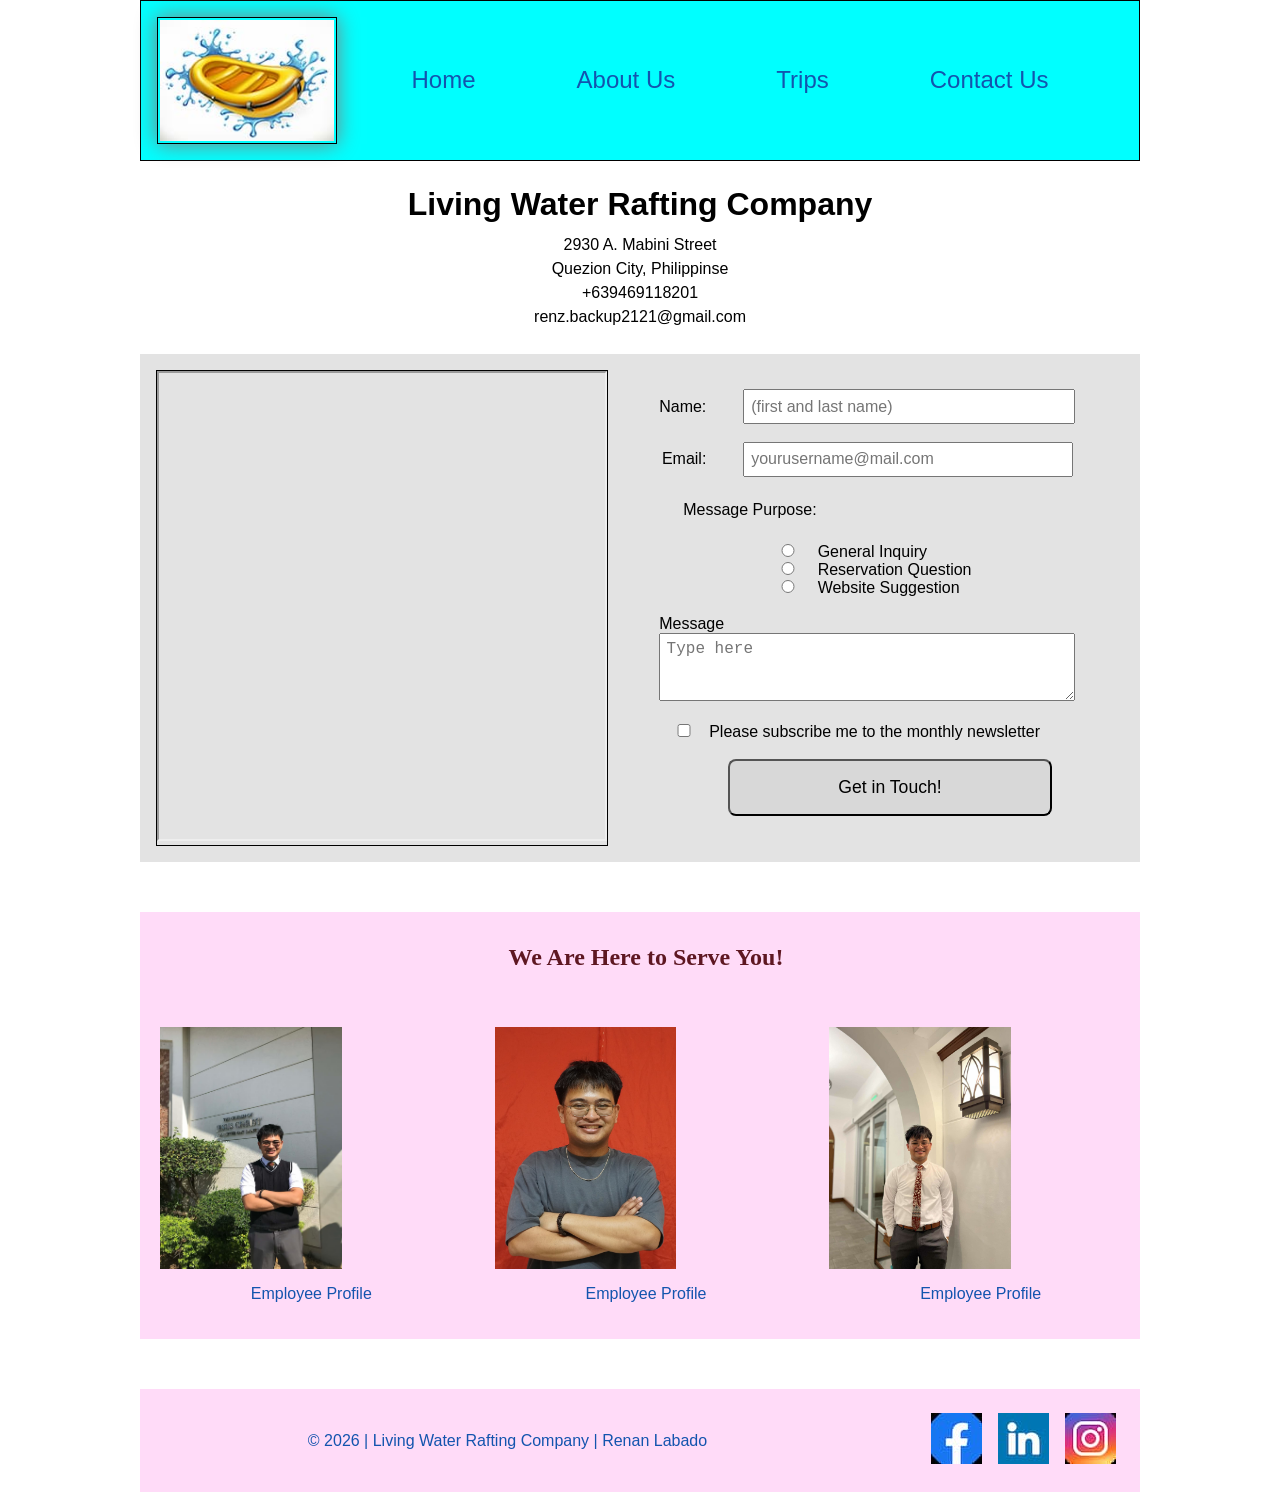
==== wwr/index.html @ 5ffad6a3 "final proj first sync" ====
<!DOCTYPE html>
<html lang="en">

<head>
    <meta charset="UTF-8">
    <meta name="viewport" content="width=device-width, initial-scale=1.0">
    <title>Contact Us | Living Water Rafting Company.</title>
    <meta name="description" content="Contact us page for Renan Labado's wwr page. The rafting company is named 'Living Water Rafting Company.'
      Contains social media accounts of the author.">
    <meta name="author" content="Renan Labado">
    <link rel="stylesheet" href="styles/rafting.css">
</head>

<body>
    <header class="contact">
        <img src="images/wwr-photo.jpg" alt="Boat Splash Photo">
        <nav>
            <ul class="navigation">
                <li><a href="https://renan-labado.github.io/wdd130/wwr/index.html">Home</a></li>
                <li><a href="https://renan-labado.github.io/wdd130/wwr/about.html">About Us</a></li>
                <li><a href="https://renan-labado.github.io/wdd130/wwr/trips.html">Trips</a></li>
                <li><a href="https://renan-labado.github.io/wdd130/wwr/contact.html">Contact Us</a>
                </li>
            </ul>
        </nav>
    </header>
    <main>
        <div class="address">
            <h1>Living Water Rafting Company</h1>
            <p>2930 A. Mabini Street</p>
            <p>Quezion City, Philippinse</p>
            <p>+639469118201</p>
            <p>renz.backup2121@gmail.com</p>
        </div>
        <div class="quiznmap">
            <div class="map">
                <iframe
                  src="https://www.google.com/maps/embed?pb=!1m14!1m12!1m3!1d1928.9070946679767!2d121.07465249028994!3d14.779493687864734!2m3!1f0!2f0!3f0!3m2!1i1024!2i768!4f13.1!5e0!3m2!1sen!2sph!4v1775641636750!5m2!1sen!2sph"
                  width="450" height="470" loading="lazy"
                  referrerpolicy="no-referrer-when-downgrade"></iframe>
            </div>
            <form>
                <div class="name">
                    <label for="name">Name:</label>
                    <input type="text" id="name" name="name" required
                      placeholder="(first and last name)">
                    <br><br>
                </div>
                <div class="email">
                    <label for="email">Email:</label>
                    <input type="email" id="email" name="email" required
                      placeholder="yourusername@mail.com">
                    <br>
                </div>
                <div class="purpose">
                    <p>Message Purpose:</p>
                    <input type="radio" id="general_inquiry" name="msg_purpose"
                      value="General Inquiry">
                    <label for="general_inquiry">General Inquiry</label>
                    <br>
                    <input type="radio" id="reservation_question" name="msg_purpose"
                      value="General Inquiry">
                    <label for="reservation_question">Reservation Question</label>
                    <br>
                    <input type="radio" id="website_suggestion" name="msg_purpose"
                      value="General Inquiry">
                    <label for="website_suggestion">Website Suggestion</label>
                    <br><br>
                </div>
                <div class="message">
                    <label for="message">Message</label>
                    <textarea id="message" name="message" rows="3"
                      placeholder="Type here"></textarea>
                    <br><br>
                </div>
                <div class="subscribe">
                    <label><input type="checkbox" id="subscribe" name="subscribe">Please
                        subscribe me to
                        the monthly newsletter</label>
                </div>
                <br>
                <button type="submit">Get in Touch!</button>
            </form>
        </div>
        <section class="serveyou">
            <h2>We Are Here to Serve You!</h2>
            <figure>
                <img src="images/renz-labado.jpg" alt="Man with a church behind him">
                <figcaption>Employee Profile</figcaption>
            </figure>
            <figure>
                <img src="images/renz-labado2.jpg" alt="Man on a red background">
                <figcaption>Employee Profile</figcaption>
            </figure>
            <figure>
                <img src="images/renz-labado1.jpg" alt="Man in the temple">
                <figcaption>Employee Profile</figcaption>
            </figure>

        </section>
    </main>
    <footer>
        <p>© 2026 | Living Water Rafting Company | Renan Labado</p>
        <nav class="socialmedia">
            <a href="https://facebook.com">
                <img src="images/facebook.jpg" alt="Facebook Icon">
            </a>
            <a href="https://linkedin.com">
                <img src="images/linkedin.jpg" alt="LinkedIn Icon">
            </a>
            <a href="https://instagram.com">
                <img src="images/instagram.jpg" alt="Instagram Icon">
            </a>
        </nav>
    </footer>
</body>

</html>
---- wwr/styles/rafting.css ----
* {
    margin: 0;
    padding: 0;
    box-sizing: border-box;
}

:root {
    --primary-color: #5e1722;
    --text-color: #fff;
    --accent1-color: #1354ae;
    --border-color: #000000;
    --heading-font: "Times New Roman", sans-serif;
    --body-font: Arial;
}

body {
    font-family: var(--body-font);
    color: var(--accent1-color)
}

header,
main,
footer {
    width: 1000px;
    margin: 0 auto;
}

header img {
    width: 100%;
    height: auto;
    padding: 2px;
    border: 1px solid var(--border-color);
    box-shadow: 0 0 20px #808080;
}

.hero h1,
h2 {
    font-family: var(--heading-font);
    color: var(--primary-color)
}

nav,
p,
section,
article {
    margin: 16px;
    padding: 8px;
}

.socialmedia a {
    text-decoration: none;
}

.hero {
    position: relative;
}

.hero img {
    display: block;
    width: 100%;
    height: auto;
}

.hero h1 {
    position: absolute;
    top: 20px;
    width: 100%;
    padding: 16px;
    text-align: center;
    opacity: 0.7;
    background-color: var(--accent1-color);
    color: var(--text-color);
}

.hero article {
    position: absolute;
    background-color: var(--accent1-color);
    color: var(--text-color);
    opacity: 0.7;
    bottom: 1em;
}

.hero article img {
    float: right;
    width: 125px;
    border: 1px solid var(--border-color);
    margin: 2px;
    padding: 3px;
}

/* flex and grid update */
header {
    display: grid;
    grid-template-columns: 180px auto;
    padding: 1rem;
    border: 1px solid var(--border-color);
    align-items: center;
    background-color: #00ffff;
    margin-bottom: 50px;
}

.navigation {
    display: flex;
    list-style: none;
    justify-content: space-around;
}

.navigation a {
    display: block;
    text-decoration: none;
    color: var(--accent1-color);
    font-size: 1.5rem;
    justify-content: flex-end;
}

.navigation a:hover {
    text-decoration: underline;
}

.history {
    display: grid;
    grid-template-columns: 2fr 1fr 2fr;
    margin: 50px 0;
    gap: 2em;
    background-color: #00ffff;
    padding-bottom: 25px;
}

.history h2 {
    grid-column: 1/-1;
    grid-row: 1;
    justify-self: center;
    padding: 1em;
}

.history img {
    max-width: 100%;
}

.adventure {
    display: grid;
    grid-template-columns: repeat(5, 1fr);
    background-color: #ffdbf8;
    margin: 50px 0;
    gap: 2em;
    max-width: 100%;
    padding-bottom: 20px;
    padding-left: 20px;
}

.adventure img {
    width: 90%;
}

figcaption {
    align-self: center;
    justify-content: center;
}

.adventure h2 {
    grid-column: 1/-1;
    grid-row: 1;
    justify-self: center;
    padding: 1em;
}

footer {
    display: grid;
    grid-template-columns: 4fr 1fr;
    gap: 2rem;
    align-items: center;
    text-align: center;
    background-color: #ffdbf8;
}

.socialmedia {
    display: flex;
    justify-content: flex-end;
    gap: 1rem;
}

/* Contact Us Design */
.address {
    display: grid;
    grid-template-columns: 1fr;
    margin-bottom: 25px;
}

.address h1 {
    color: #000;
    grid-column: 1/1;
    display: flex;
    justify-content: center;
    margin-bottom: 10px
}

.address p {
    margin: 0 auto;
    display: block;
    color: #000;
    padding: 3px;
}

.contact {
    margin-bottom: 25px;
}

.serveyou {
    display: grid;
    grid-template-columns: repeat(3, 1fr);
    background-color: #ffdbf8;
    margin: 50px 0;
    gap: 2em;
    max-width: 100%;
    padding-bottom: 20px;
    padding-left: 20px;
}

.serveyou img {
    width: 60%;
    justify-self: center;
    display: flex;
}

.serveyou h2 {
    grid-column: 1/-1;
    grid-row: 1;
    justify-self: center;
    padding: 1em;
}

.serveyou figcaption {
    align-self: center;
    justify-content: center;
    display: flex;
    padding: 1rem;
}

/* Quiz and Map */
.quiznmap {
    display: grid;
    grid-template-columns: 2fr 4fr;
    gap: 2rem;
    background-color: #d3d3d39f;
    padding: 1rem;
}

.map {
    border: 1px solid #000;
}

button {
    background-color: #d3d3d39f;
    color: #000;
    display: block;
    margin: 0 auto;
    border-radius: .5rem;
    padding: 1rem;
    font-size: 1.1rem;
    width: 70%;
}

button:hover {
    text-decoration: underline;
    background-color: #979797;
}

form {
    margin: 0 auto;
    padding: 1.2rem;
    color: #000;
    width: 500px;
}

.email {
    padding-left: .17rem;
}

input,
textarea {
    font-size: 1rem;
    width: 72%;
    padding: .40rem;
}

label {
    padding-right: 2rem;
}

.purpose input {
    justify-content: center;
    align-items: center;
    margin-left: 6.5rem;
}

textarea {
    width: 90%;
}

.subscribe input,
.purpose input {
    width: 50px;
}

/* Trips page */

.tripdetails {
    display: grid;
    grid-template-columns: repeat(6, 1fr);
    background-color: #ffdbf8;
    margin: 50px 0;
    gap: 2em;
    max-width: 100%;

}

.tripdetails h2 {
    grid-column: 1/-1;
    grid-row: 1;
    justify-self: center;
    padding: 1em;
}

.tripdetails img {
    width: 100%;
    justify-self: center;
    display: flex;
}
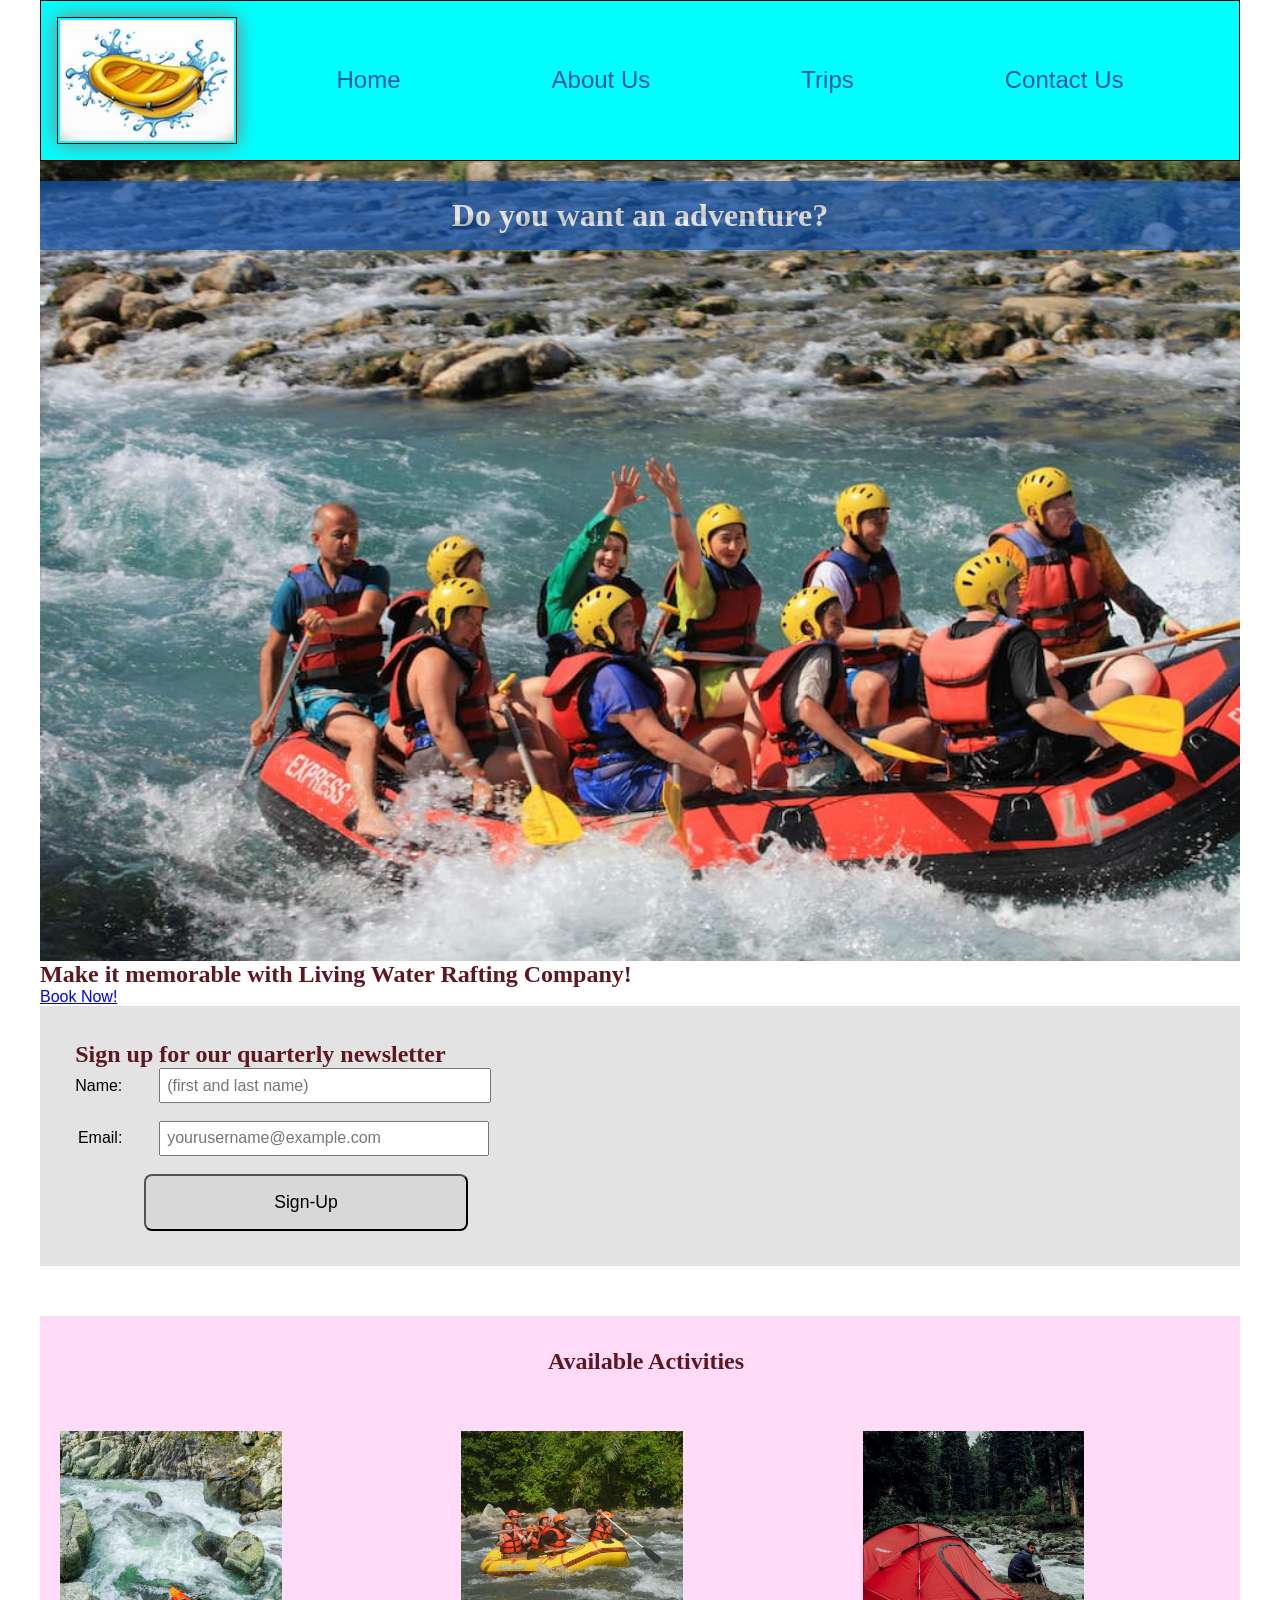
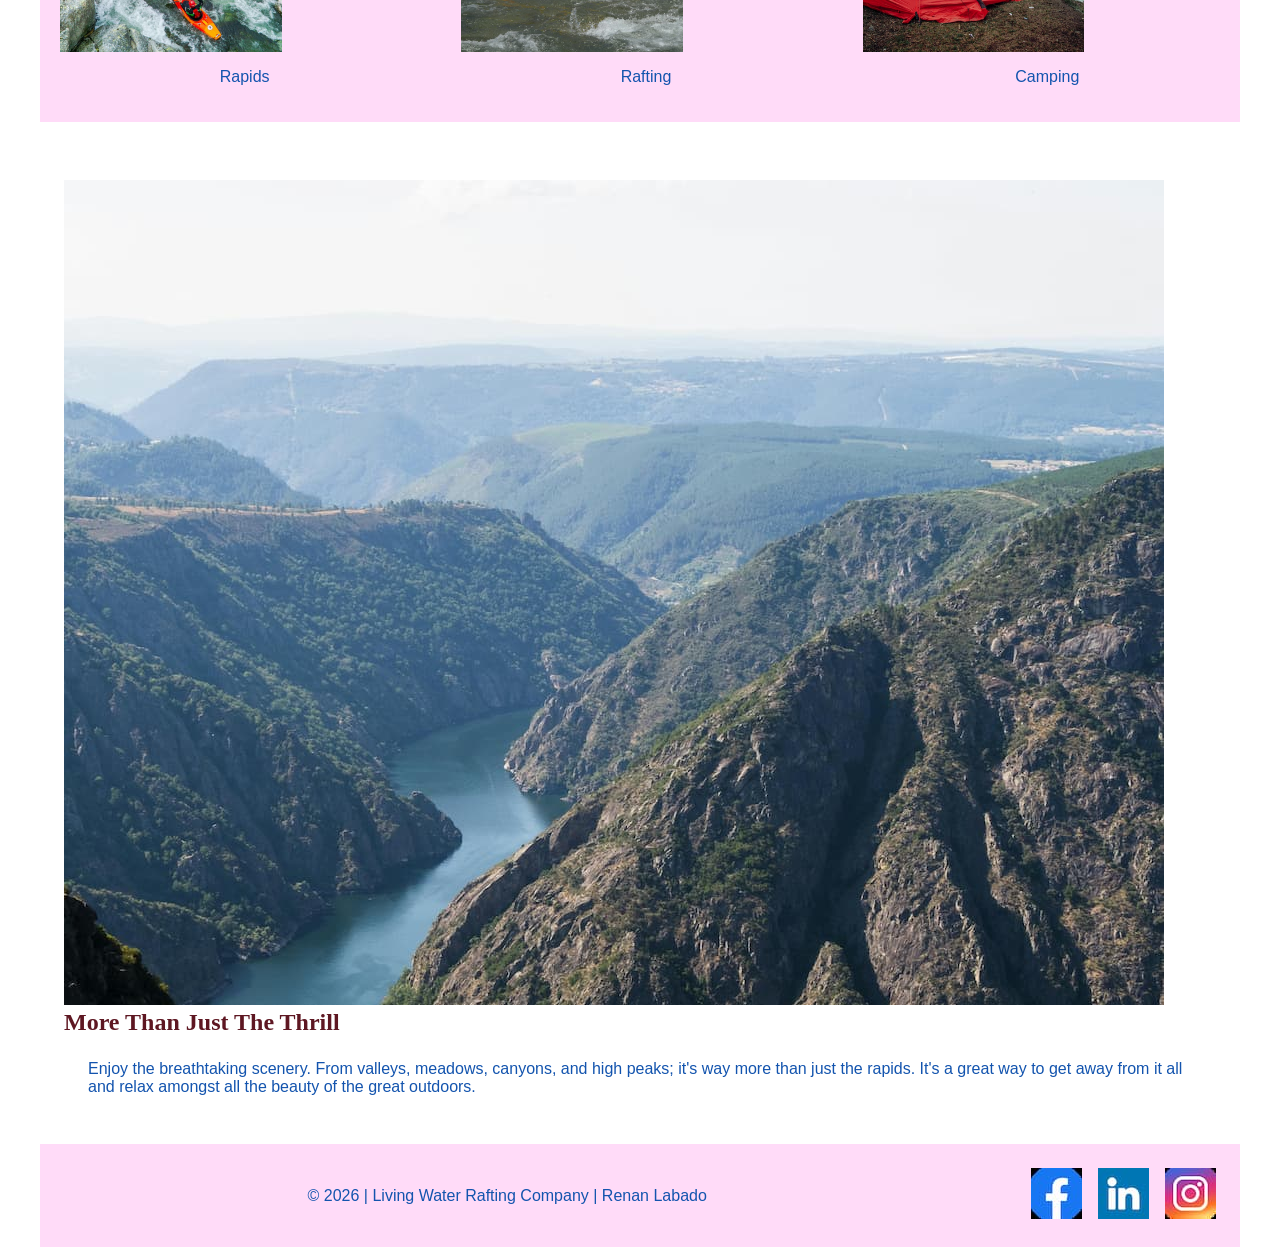
==== commit 3348bcee: "2nd commit final proj" ====
--- a/wwr/index.html
+++ b/wwr/index.html
@@ -25,21 +25,15 @@
         </nav>
     </header>
     <main>
-        <div class="address">
-            <h1>Living Water Rafting Company</h1>
-            <p>2930 A. Mabini Street</p>
-            <p>Quezion City, Philippinse</p>
-            <p>+639469118201</p>
-            <p>renz.backup2121@gmail.com</p>
+        <div class="hero">
+            <img src="images/background.jpg" alt="People riding a boat">
+            <h1>Do you want an adventure?</h1>
+            <h2>Make it memorable with Living Water Rafting Company!</h2>
         </div>
+        <a href="https://renan-labado.github.io/wdd130/wwr/contact.html">Book Now!</a>
         <div class="quiznmap">
-            <div class="map">
-                <iframe
-                  src="https://www.google.com/maps/embed?pb=!1m14!1m12!1m3!1d1928.9070946679767!2d121.07465249028994!3d14.779493687864734!2m3!1f0!2f0!3f0!3m2!1i1024!2i768!4f13.1!5e0!3m2!1sen!2sph!4v1775641636750!5m2!1sen!2sph"
-                  width="450" height="470" loading="lazy"
-                  referrerpolicy="no-referrer-when-downgrade"></iframe>
-            </div>
             <form>
+                <h2>Sign up for our quarterly newsletter</h2>
                 <div class="name">
                     <label for="name">Name:</label>
                     <input type="text" id="name" name="name" required
@@ -49,54 +43,40 @@
                 <div class="email">
                     <label for="email">Email:</label>
                     <input type="email" id="email" name="email" required
-                      placeholder="yourusername@mail.com">
+                      placeholder="yourusername@example.com">
                     <br>
                 </div>
-                <div class="purpose">
-                    <p>Message Purpose:</p>
-                    <input type="radio" id="general_inquiry" name="msg_purpose"
-                      value="General Inquiry">
-                    <label for="general_inquiry">General Inquiry</label>
-                    <br>
-                    <input type="radio" id="reservation_question" name="msg_purpose"
-                      value="General Inquiry">
-                    <label for="reservation_question">Reservation Question</label>
-                    <br>
-                    <input type="radio" id="website_suggestion" name="msg_purpose"
-                      value="General Inquiry">
-                    <label for="website_suggestion">Website Suggestion</label>
-                    <br><br>
-                </div>
-                <div class="message">
-                    <label for="message">Message</label>
-                    <textarea id="message" name="message" rows="3"
-                      placeholder="Type here"></textarea>
-                    <br><br>
-                </div>
-                <div class="subscribe">
-                    <label><input type="checkbox" id="subscribe" name="subscribe">Please
-                        subscribe me to
-                        the monthly newsletter</label>
-                </div>
                 <br>
-                <button type="submit">Get in Touch!</button>
+                <button type="submit">Sign-Up</button>
             </form>
         </div>
         <section class="serveyou">
-            <h2>We Are Here to Serve You!</h2>
+            <h2>Available Activities</h2>
             <figure>
-                <img src="images/renz-labado.jpg" alt="Man with a church behind him">
-                <figcaption>Employee Profile</figcaption>
+                <img src="images/rapid.jpg" alt="Man with a church behind him">
+                <figcaption>Rapids</figcaption>
             </figure>
             <figure>
-                <img src="images/renz-labado2.jpg" alt="Man on a red background">
-                <figcaption>Employee Profile</figcaption>
+                <img src="images/river.jpg" alt="Man on a red background">
+                <figcaption>Rafting</figcaption>
             </figure>
             <figure>
-                <img src="images/renz-labado1.jpg" alt="Man in the temple">
-                <figcaption>Employee Profile</figcaption>
+                <img src="images/camping.jpg" alt="Man in the temple">
+                <figcaption>Camping</figcaption>
             </figure>
-
+        </section>
+        <section class="morethanthrill">
+            <img src="images/thrill.jpg" alt="Mountains with a river between">
+            <div class="overlap">
+                <h2>More Than Just The Thrill</h2>
+                <p>Enjoy the breathtaking scenery. From valleys, meadows, canyons, and high peaks;
+                    it's
+                    way more than
+                    just the rapids. It's a great way to get away from it all and relax amongst all
+                    the
+                    beauty of the
+                    great outdoors.</p>
+            </div>
         </section>
     </main>
     <footer>
--- a/wwr/styles/rafting.css
+++ b/wwr/styles/rafting.css
@@ -21,7 +21,7 @@
 header,
 main,
 footer {
-    width: 1000px;
+    width: 1200px;
     margin: 0 auto;
 }
 
@@ -96,7 +96,6 @@
     border: 1px solid var(--border-color);
     align-items: center;
     background-color: #00ffff;
-    margin-bottom: 50px;
 }
 
 .navigation {
@@ -201,10 +200,6 @@
     padding: 3px;
 }
 
-.contact {
-    margin-bottom: 25px;
-}
-
 .serveyou {
     display: grid;
     grid-template-columns: repeat(3, 1fr);
@@ -325,4 +320,59 @@
     width: 100%;
     justify-self: center;
     display: flex;
+}
+
+.contact-table {
+    display: flex;
+    justify-content: center;
+}
+
+.contact-table table {
+    border-collapse: collapse;
+    border: 2px solid black;
+    letter-spacing: 1px;
+}
+
+th,
+td {
+    border: 1px solid black;
+    padding: 10px 12px;
+    text-align: center;
+}
+
+th {
+    font-weight: 800;
+    font-size: 1.3rem;
+    color: black;
+}
+
+.booknow {
+    display: grid;
+    grid-template-columns: 1fr;
+    background-color: #d3d3d39f;
+    max-width: 100%;
+    padding: 1rem;
+    margin-bottom: 2rem;
+}
+
+.booknow h2 {
+    grid-column: 1/-1;
+    grid-row: 1;
+    justify-self: center;
+    padding: 1em;
+}
+
+.booknow p {
+    align-self: center;
+    justify-content: center;
+}
+
+.contactbutton {
+    display: flex;
+    justify-content: center;
+    align-self: center;
+    padding: 1rem;
+    margin: .5rem;
+    background: #00ffff;
+    max-width: 500px;
 }
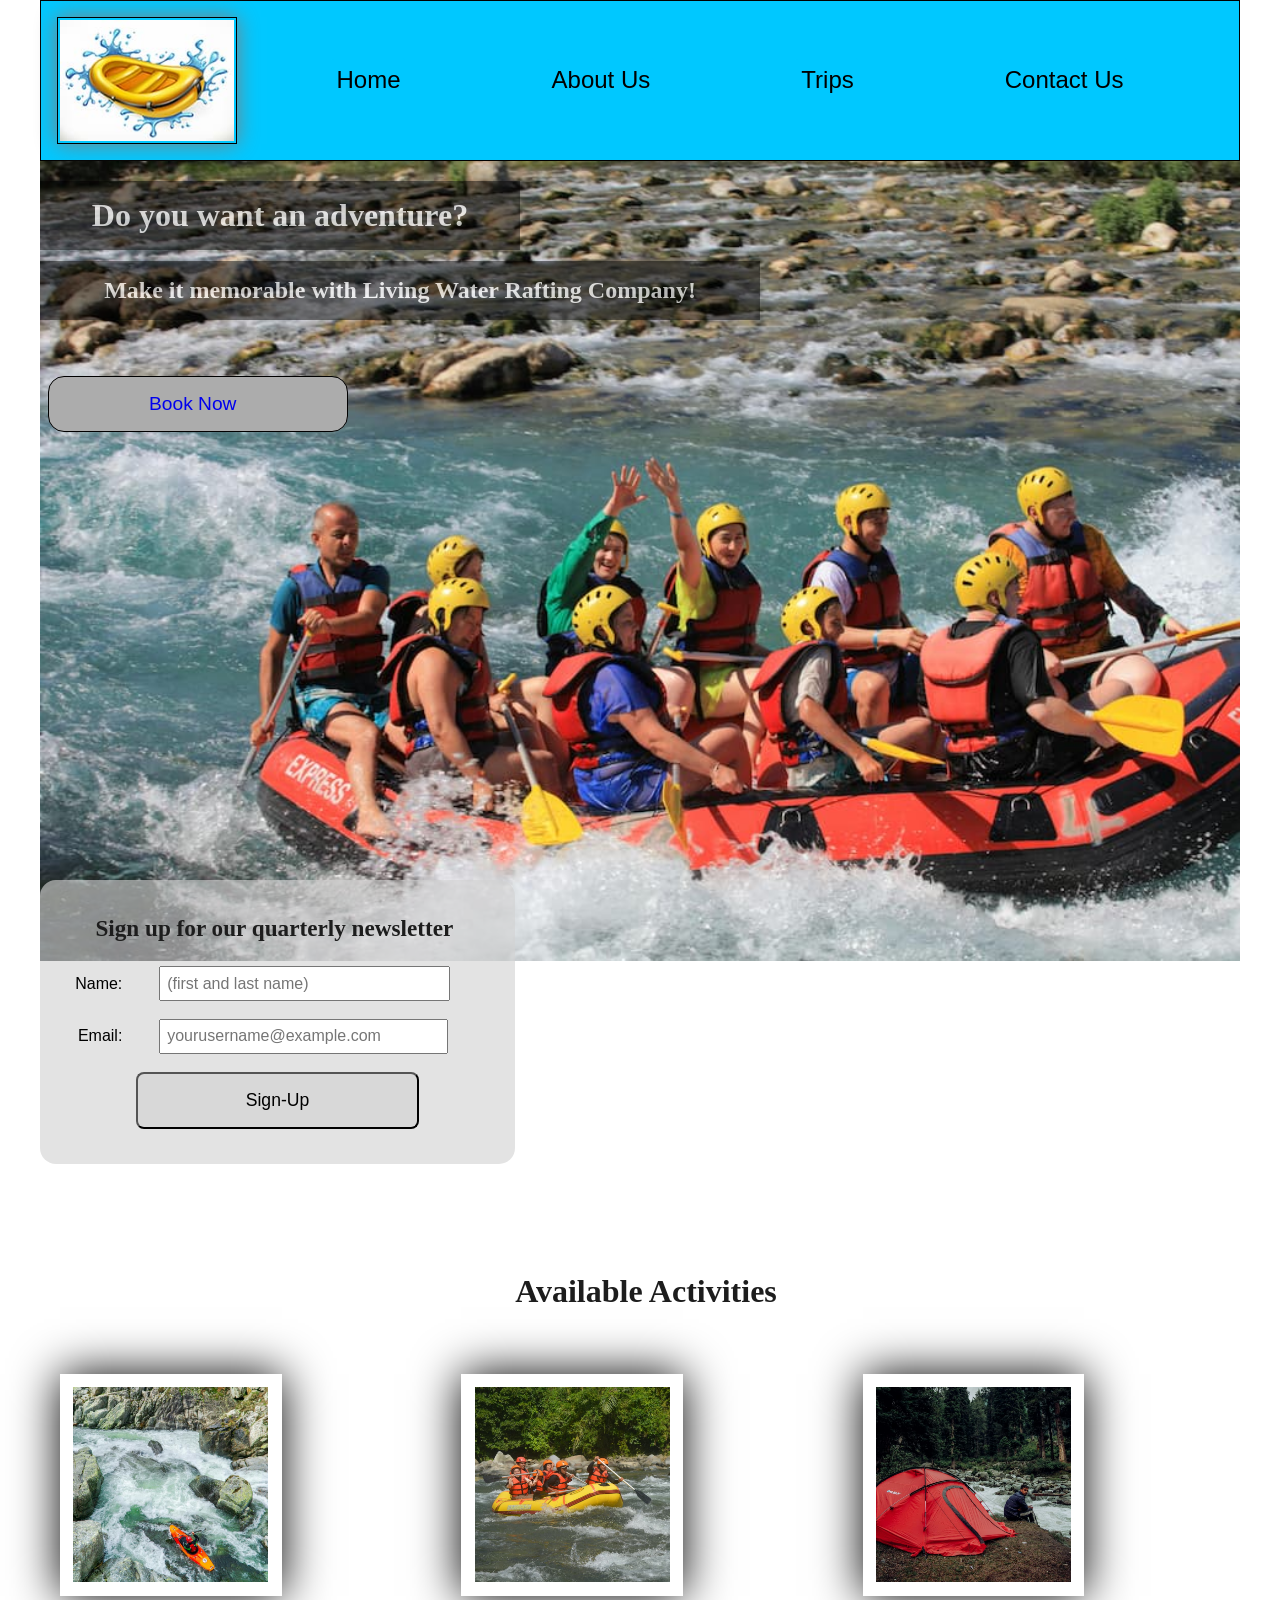
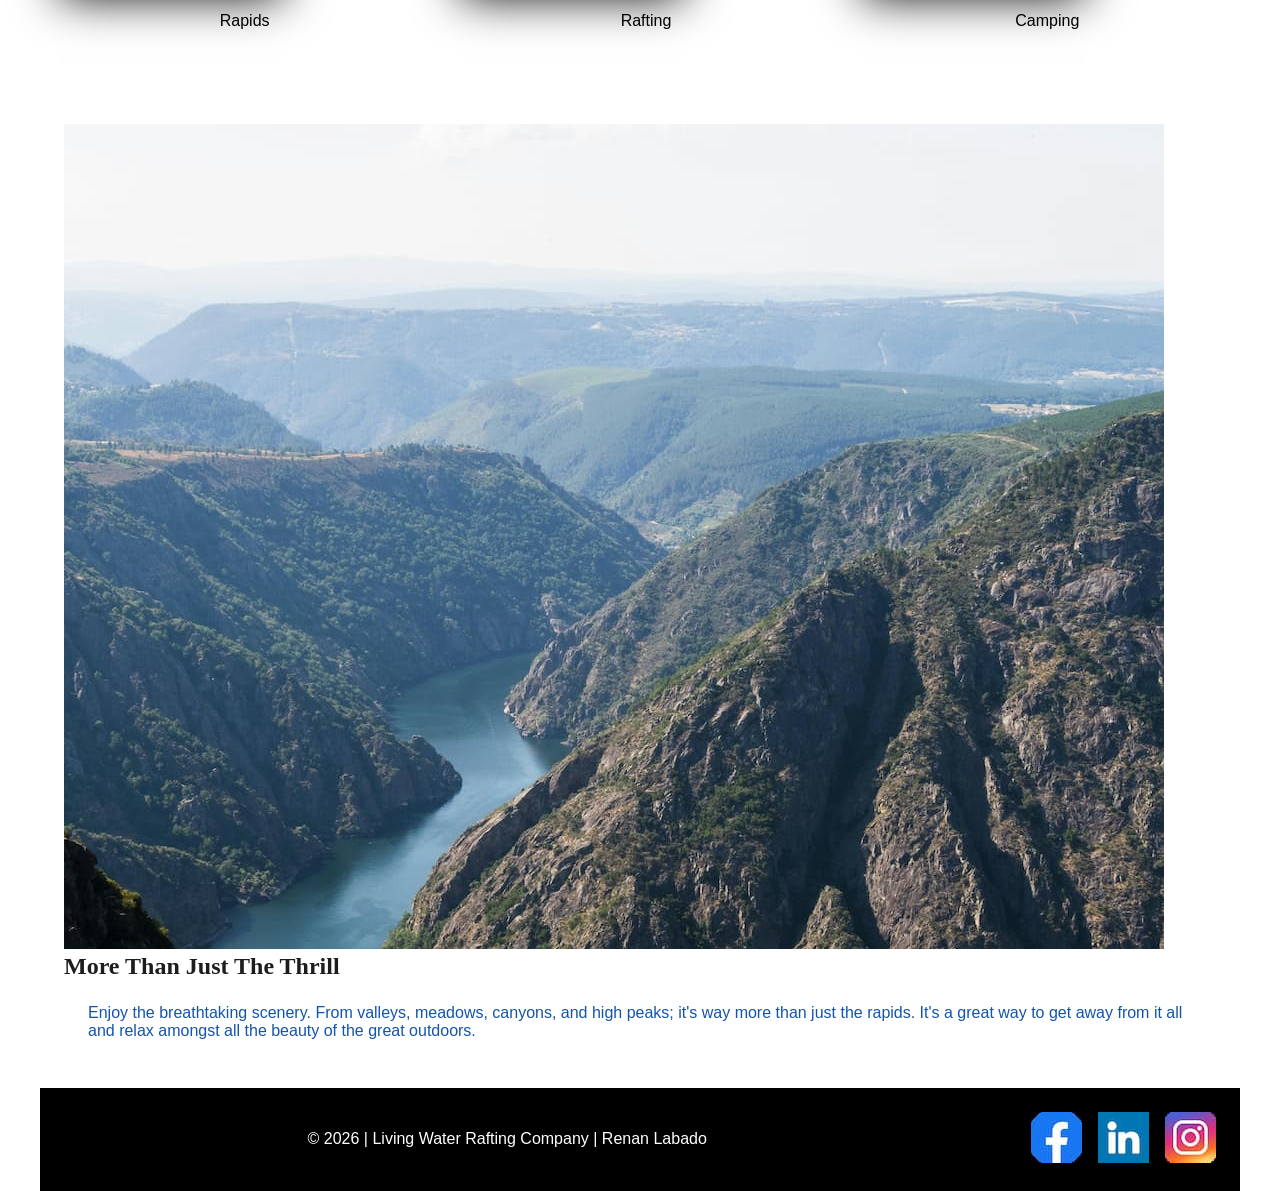
==== commit 31fb67f9: "index n trips incomplete" ====
--- a/wwr/index.html
+++ b/wwr/index.html
@@ -4,8 +4,8 @@
 <head>
     <meta charset="UTF-8">
     <meta name="viewport" content="width=device-width, initial-scale=1.0">
-    <title>Contact Us | Living Water Rafting Company.</title>
-    <meta name="description" content="Contact us page for Renan Labado's wwr page. The rafting company is named 'Living Water Rafting Company.'
+    <title>Home | Living Water Rafting Company.</title>
+    <meta name="description" content="Home page for Renan Labado's wwr page. The rafting company is named 'Living Water Rafting Company.'
       Contains social media accounts of the author.">
     <meta name="author" content="Renan Labado">
     <link rel="stylesheet" href="styles/rafting.css">
@@ -25,13 +25,15 @@
         </nav>
     </header>
     <main>
-        <div class="hero">
+        <div class="heroindex">
             <img src="images/background.jpg" alt="People riding a boat">
             <h1>Do you want an adventure?</h1>
             <h2>Make it memorable with Living Water Rafting Company!</h2>
         </div>
-        <a href="https://renan-labado.github.io/wdd130/wwr/contact.html">Book Now!</a>
-        <div class="quiznmap">
+        <div class="bookbutton">
+            <a href="https://renan-labado.github.io/wdd130/wwr/contact.html">Book Now</a>
+        </div>
+        <div class="newsletter">
             <form>
                 <h2>Sign up for our quarterly newsletter</h2>
                 <div class="name">
@@ -50,17 +52,17 @@
                 <button type="submit">Sign-Up</button>
             </form>
         </div>
-        <section class="serveyou">
+        <section class="activities">
             <h2>Available Activities</h2>
-            <figure>
+            <figure class="rapid">
                 <img src="images/rapid.jpg" alt="Man with a church behind him">
                 <figcaption>Rapids</figcaption>
             </figure>
-            <figure>
+            <figure class="river">
                 <img src="images/river.jpg" alt="Man on a red background">
                 <figcaption>Rafting</figcaption>
             </figure>
-            <figure>
+            <figure class="camping">
                 <img src="images/camping.jpg" alt="Man in the temple">
                 <figcaption>Camping</figcaption>
             </figure>
--- a/wwr/styles/rafting.css
+++ b/wwr/styles/rafting.css
@@ -5,10 +5,11 @@
 }
 
 :root {
-    --primary-color: #5e1722;
+    --primary-color: #1d1d1d;
     --text-color: #fff;
     --accent1-color: #1354ae;
     --border-color: #000000;
+    --header-color: #00c8ff;
     --heading-font: "Times New Roman", sans-serif;
     --body-font: Arial;
 }
@@ -51,25 +52,38 @@
     text-decoration: none;
 }
 
-.hero {
+.hero,
+.heroindex,
+.herotrips {
     position: relative;
 }
 
-.hero img {
+.hero img,
+.heroindex img,
+.herotrips img {
     display: block;
     width: 100%;
     height: auto;
 }
 
+.hero h1,
+.heroindex h1,
+.herotrips h1 {
+    position: absolute;
+    display: flex;
+    top: 20px;
+    width: 40%;
+    padding: 16px;
+    opacity: 0.7;
+    background-color: #000000a7;
+    color: #fff;
+    font-family: var(--heading-font);
+    justify-self: center;
+    justify-content: center;
+}
+
 .hero h1 {
-    position: absolute;
-    top: 20px;
-    width: 100%;
-    padding: 16px;
-    text-align: center;
-    opacity: 0.7;
-    background-color: var(--accent1-color);
-    color: var(--text-color);
+    width: 50%;
 }
 
 .hero article {
@@ -95,7 +109,7 @@
     padding: 1rem;
     border: 1px solid var(--border-color);
     align-items: center;
-    background-color: #00ffff;
+    background-color: var(--header-color);
 }
 
 .navigation {
@@ -107,13 +121,20 @@
 .navigation a {
     display: block;
     text-decoration: none;
-    color: var(--accent1-color);
+    color: #000;
     font-size: 1.5rem;
     justify-content: flex-end;
+    background-color: #00c8ff;
+    padding: .5rem;
+    border-radius: .5rem;
 }
 
 .navigation a:hover {
     text-decoration: underline;
+    padding: .5rem;
+    color: #fff;
+    background-color: #2e2f92;
+
 }
 
 .history {
@@ -169,7 +190,8 @@
     gap: 2rem;
     align-items: center;
     text-align: center;
-    background-color: #ffdbf8;
+    background-color: #000;
+    color: white;
 }
 
 .socialmedia {
@@ -183,6 +205,7 @@
     display: grid;
     grid-template-columns: 1fr;
     margin-bottom: 25px;
+    padding-top: 25px
 }
 
 .address h1 {
@@ -200,35 +223,58 @@
     padding: 3px;
 }
 
-.serveyou {
+.serveyou,
+.activities {
     display: grid;
     grid-template-columns: repeat(3, 1fr);
-    background-color: #ffdbf8;
+    background-color: #a4bfda;
     margin: 50px 0;
     gap: 2em;
     max-width: 100%;
     padding-bottom: 20px;
     padding-left: 20px;
-}
-
-.serveyou img {
+
+}
+
+.serveyou img,
+.activities img {
     width: 60%;
     justify-self: center;
     display: flex;
 }
 
-.serveyou h2 {
+.serveyou h2,
+.activities h2,
+.booknow h2,
+.tripdetails h2 {
     grid-column: 1/-1;
     grid-row: 1;
     justify-self: center;
     padding: 1em;
-}
-
-.serveyou figcaption {
+    color: var(--primary-color);
+    font-size: 2rem;
+}
+
+.activities {
+    background-color: #fff;
+}
+
+.activities h2 {
+    width: 25rem;
+    text-align: center;
+    border-radius: 1.2rem;
+    margin-top: 3rem;
+    font-weight: 900;
+}
+
+.serveyou figcaption,
+.activities figcaption {
     align-self: center;
     justify-content: center;
     display: flex;
     padding: 1rem;
+    color: black;
+    font-family: Arial, Helvetica, sans-serif;
 }
 
 /* Quiz and Map */
@@ -241,7 +287,7 @@
 }
 
 .map {
-    border: 1px solid #000;
+    border: 1px solid var(--border-color);
 }
 
 button {
@@ -302,18 +348,10 @@
 .tripdetails {
     display: grid;
     grid-template-columns: repeat(6, 1fr);
-    background-color: #ffdbf8;
+    background-color: #a4bfda;
     margin: 50px 0;
     gap: 2em;
     max-width: 100%;
-
-}
-
-.tripdetails h2 {
-    grid-column: 1/-1;
-    grid-row: 1;
-    justify-self: center;
-    padding: 1em;
 }
 
 .tripdetails img {
@@ -329,13 +367,13 @@
 
 .contact-table table {
     border-collapse: collapse;
-    border: 2px solid black;
-    letter-spacing: 1px;
+    border: 2px solid var(--border-color);
+    letter-spacing: 1px
 }
 
 th,
 td {
-    border: 1px solid black;
+    border: 1px solid var(--border-color);
     padding: 10px 12px;
     text-align: center;
 }
@@ -344,35 +382,123 @@
     font-weight: 800;
     font-size: 1.3rem;
     color: black;
+    background-color: #00ffff;
 }
 
 .booknow {
     display: grid;
     grid-template-columns: 1fr;
+    background-color: #a4bfda;
+    max-width: 100%;
+    padding: 1rem;
+    margin-bottom: 2rem;
+}
+
+.booknow p {
+    justify-self: center;
+    color: #000;
+}
+
+.contactbutton {
+    display: flex;
+    max-width: 300px;
+    justify-self: center;
+    padding: 1rem;
+    margin: 1rem;
+    padding-left: 100px;
+    padding-right: 100px;
+    background-color: #00ffff;
+    border: 1px solid var(--border-color);
+    text-decoration: none;
+    border-radius: 1rem;
+}
+
+.contactbutton:hover {
+    text-decoration: underline;
+}
+
+.heroindex h2 {
+    position: absolute;
+    display: flex;
+    top: 100px;
+    width: 60%;
+    padding: 16px;
+    opacity: 0.7;
+    background-color: #000000a7;
+    color: #fff;
+    font-family: var(--heading-font);
+    justify-content: center;
+    justify-self: center;
+}
+
+.bookbutton {
+    position: absolute;
+    display: flex;
+    width: 300px;
+    top: 23rem;
+    justify-self: center;
+    padding: 1rem;
+    margin: .5rem;
+    padding-left: 100px;
+    padding-right: 100px;
+    background-color: #acacac;
+    color: #000;
+    border: 1px solid var(--border-color);
+    border-radius: 1rem;
+    font-size: 1.2rem;
+}
+
+.bookbutton a {
+    text-decoration: none;
+}
+
+.bookbutton:hover {
+    text-decoration: underline;
+    background-color: #8cb2e7;
+}
+
+.newsletter {
+    width: 475px;
+    height: auto;
+    position: absolute;
+    display: flex;
+    justify-content: center;
+    justify-self: center;
+    gap: 2rem;
     background-color: #d3d3d39f;
-    max-width: 100%;
-    padding: 1rem;
-    margin-bottom: 2rem;
-}
-
-.booknow h2 {
-    grid-column: 1/-1;
-    grid-row: 1;
-    justify-self: center;
-    padding: 1em;
-}
-
-.booknow p {
-    align-self: center;
-    justify-content: center;
-}
-
-.contactbutton {
-    display: flex;
-    justify-content: center;
-    align-self: center;
-    padding: 1rem;
-    margin: .5rem;
-    background: #00ffff;
-    max-width: 500px;
+    padding: 1rem;
+    top: 55rem;
+    border-radius: 1rem;
+}
+
+.newsletter form h2 {
+    display: flex;
+    justify-items: center;
+    padding-bottom: 1.5rem;
+    padding-left: 5%;
+    padding-right: 5%;
+    font-size: 1.45rem;
+}
+
+.activities {
+    margin-top: 14rem;
+}
+
+/* pictures */
+.rapid img,
+.river img,
+.camping img {
+    padding: .2rem;
+    border: 10px solid #fff;
+    box-shadow: 0 0 45px black;
+}
+
+.rapid:hover,
+.river:hover,
+.camping:hover {
+    transform: scale(1.2);
+    transition: all 0.2s ease-in-out 0.5ms;
+    border-collapse: collapse;
+    text-decoration: underline;
+    font-weight: 700;
 }
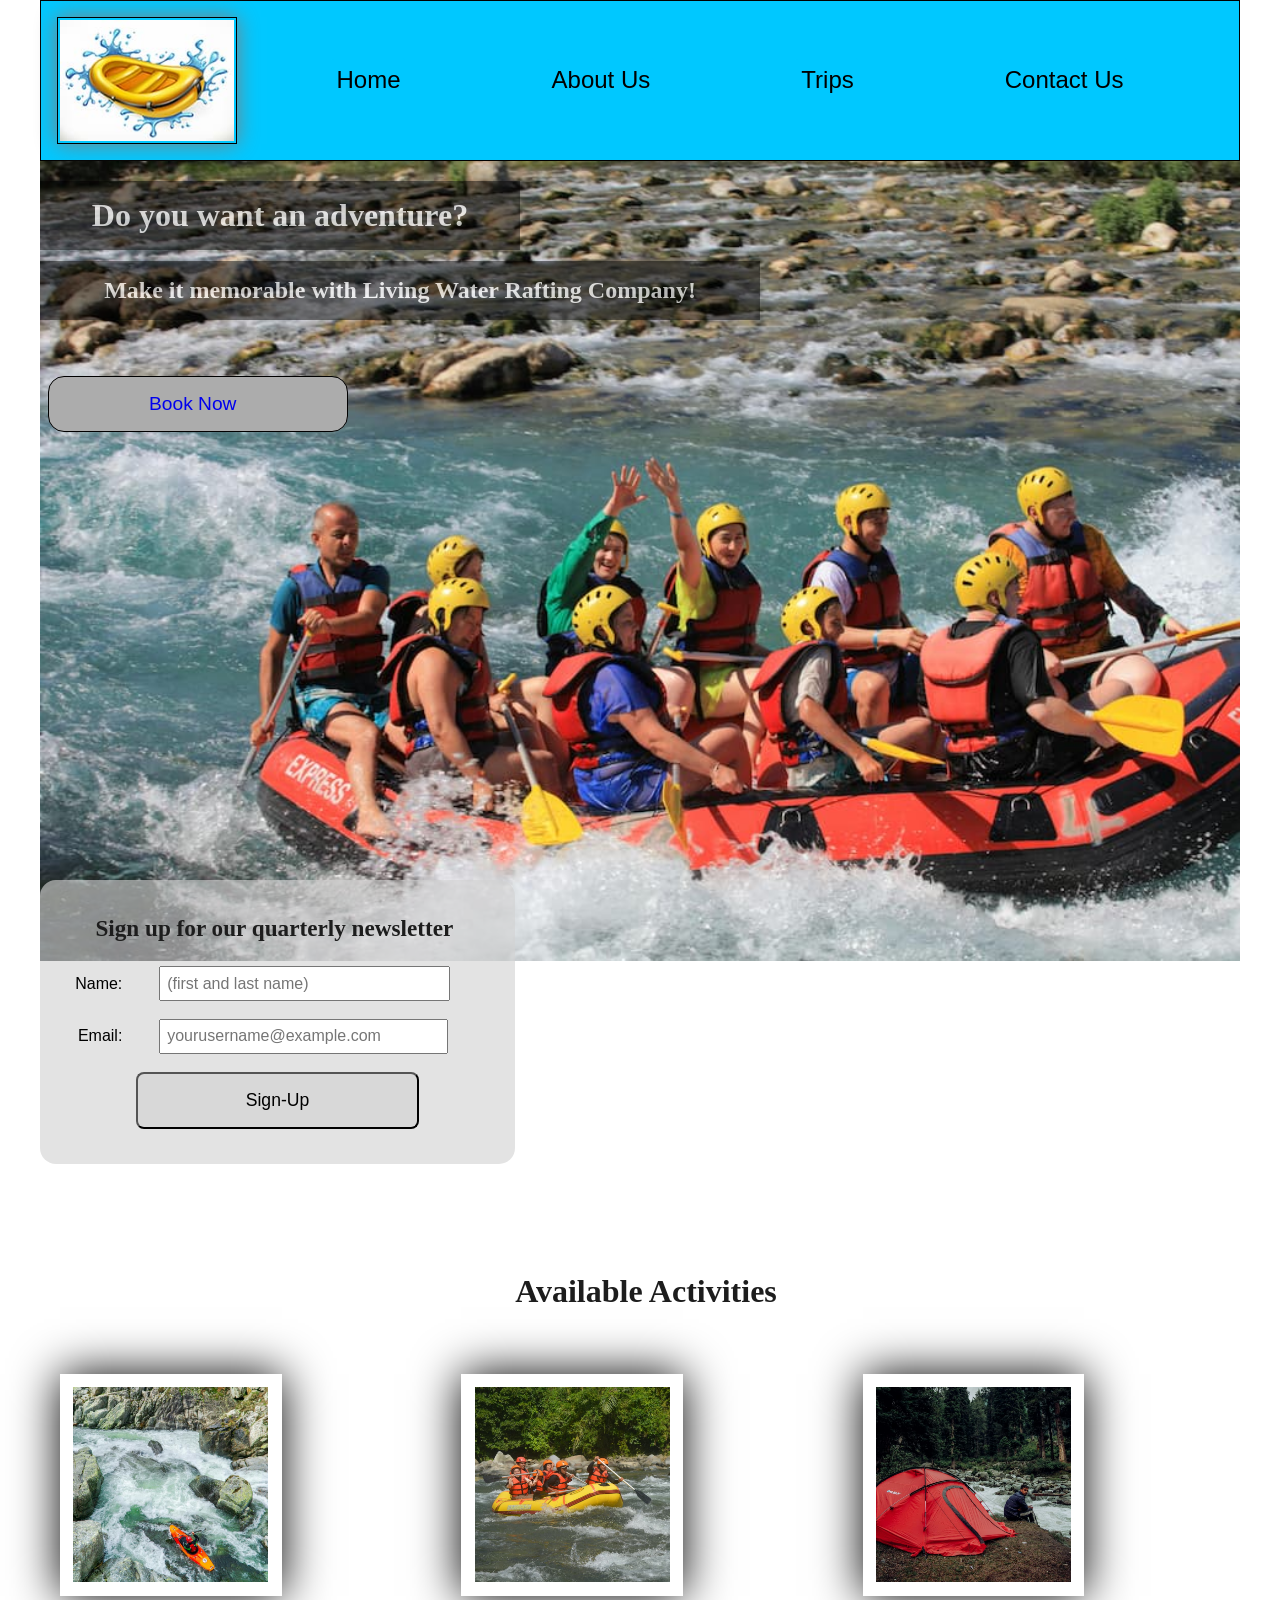
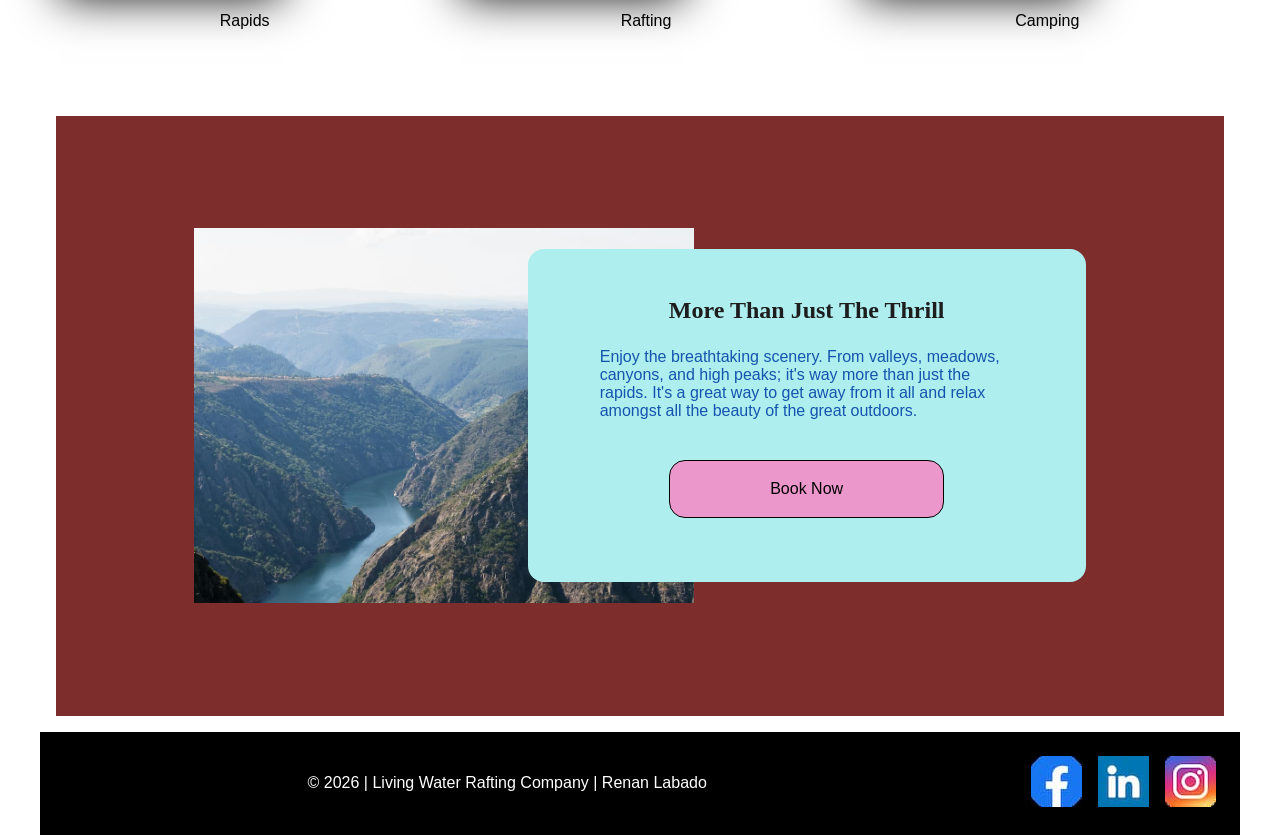
==== commit e9814673: "description update" ====
--- a/wwr/index.html
+++ b/wwr/index.html
@@ -5,8 +5,8 @@
     <meta charset="UTF-8">
     <meta name="viewport" content="width=device-width, initial-scale=1.0">
     <title>Home | Living Water Rafting Company.</title>
-    <meta name="description" content="Home page for Renan Labado's wwr page. The rafting company is named 'Living Water Rafting Company.'
-      Contains social media accounts of the author.">
+    <meta name="description"
+      content="Welcome to Living Water Rafting. Offers affordable, yet enjoyable experiences with the offered adventures. Get in touch with us and check the trips out!">
     <meta name="author" content="Renan Labado">
     <link rel="stylesheet" href="styles/rafting.css">
 </head>
@@ -78,6 +78,9 @@
                     the
                     beauty of the
                     great outdoors.</p>
+                <div class="overlapbutton">
+                    <a href="https://renan-labado.github.io/wdd130/wwr/contact.html">Book Now</a>
+                </div>
             </div>
         </section>
     </main>
--- a/wwr/styles/rafting.css
+++ b/wwr/styles/rafting.css
@@ -92,6 +92,7 @@
     color: var(--text-color);
     opacity: 0.7;
     bottom: 1em;
+    left: 3.5em
 }
 
 .hero article img {
@@ -448,7 +449,8 @@
     font-size: 1.2rem;
 }
 
-.bookbutton a {
+.bookbutton a,
+.overlapbutton a {
     text-decoration: none;
 }
 
@@ -501,4 +503,61 @@
     border-collapse: collapse;
     text-decoration: underline;
     font-weight: 700;
+}
+
+.morethanthrill {
+    display: grid;
+    grid-template-columns: repeat(8, 1fr);
+    grid-template-rows: repeat(3, 1fr);
+    align-items: center;
+    background-color: #7e2d2d;
+    height: 600px;
+}
+
+.morethanthrill img {
+    width: 500px;
+    grid-column: 2/5;
+    grid-row: 2/3;
+}
+
+.overlap {
+    grid-column: 4/8;
+    display: flex;
+    grid-row: 2/3;
+    flex-direction: column;
+    background-color: #afeeee;
+    padding: 3rem;
+    border-radius: 1rem;
+}
+
+.overlap h2 {
+    text-align: center;
+}
+
+.overlapbutton {
+    display: flex;
+    width: 275px;
+    padding: 1.2rem;
+    margin: 1rem;
+    padding-left: 100px;
+    padding-right: 100px;
+    background-color: #ec97cc;
+    border: 1px solid var(--border-color);
+    border-radius: 1rem;
+    justify-self: center;
+    align-self: center;
+}
+
+.overlapbutton a {
+    color: #000;
+}
+
+.overlapbutton:hover {
+    text-decoration: underline;
+    color: #0000ff;
+    background-color: #d61f90;
+}
+
+.overlapbutton:hover a {
+    color: #0000ff;
 }
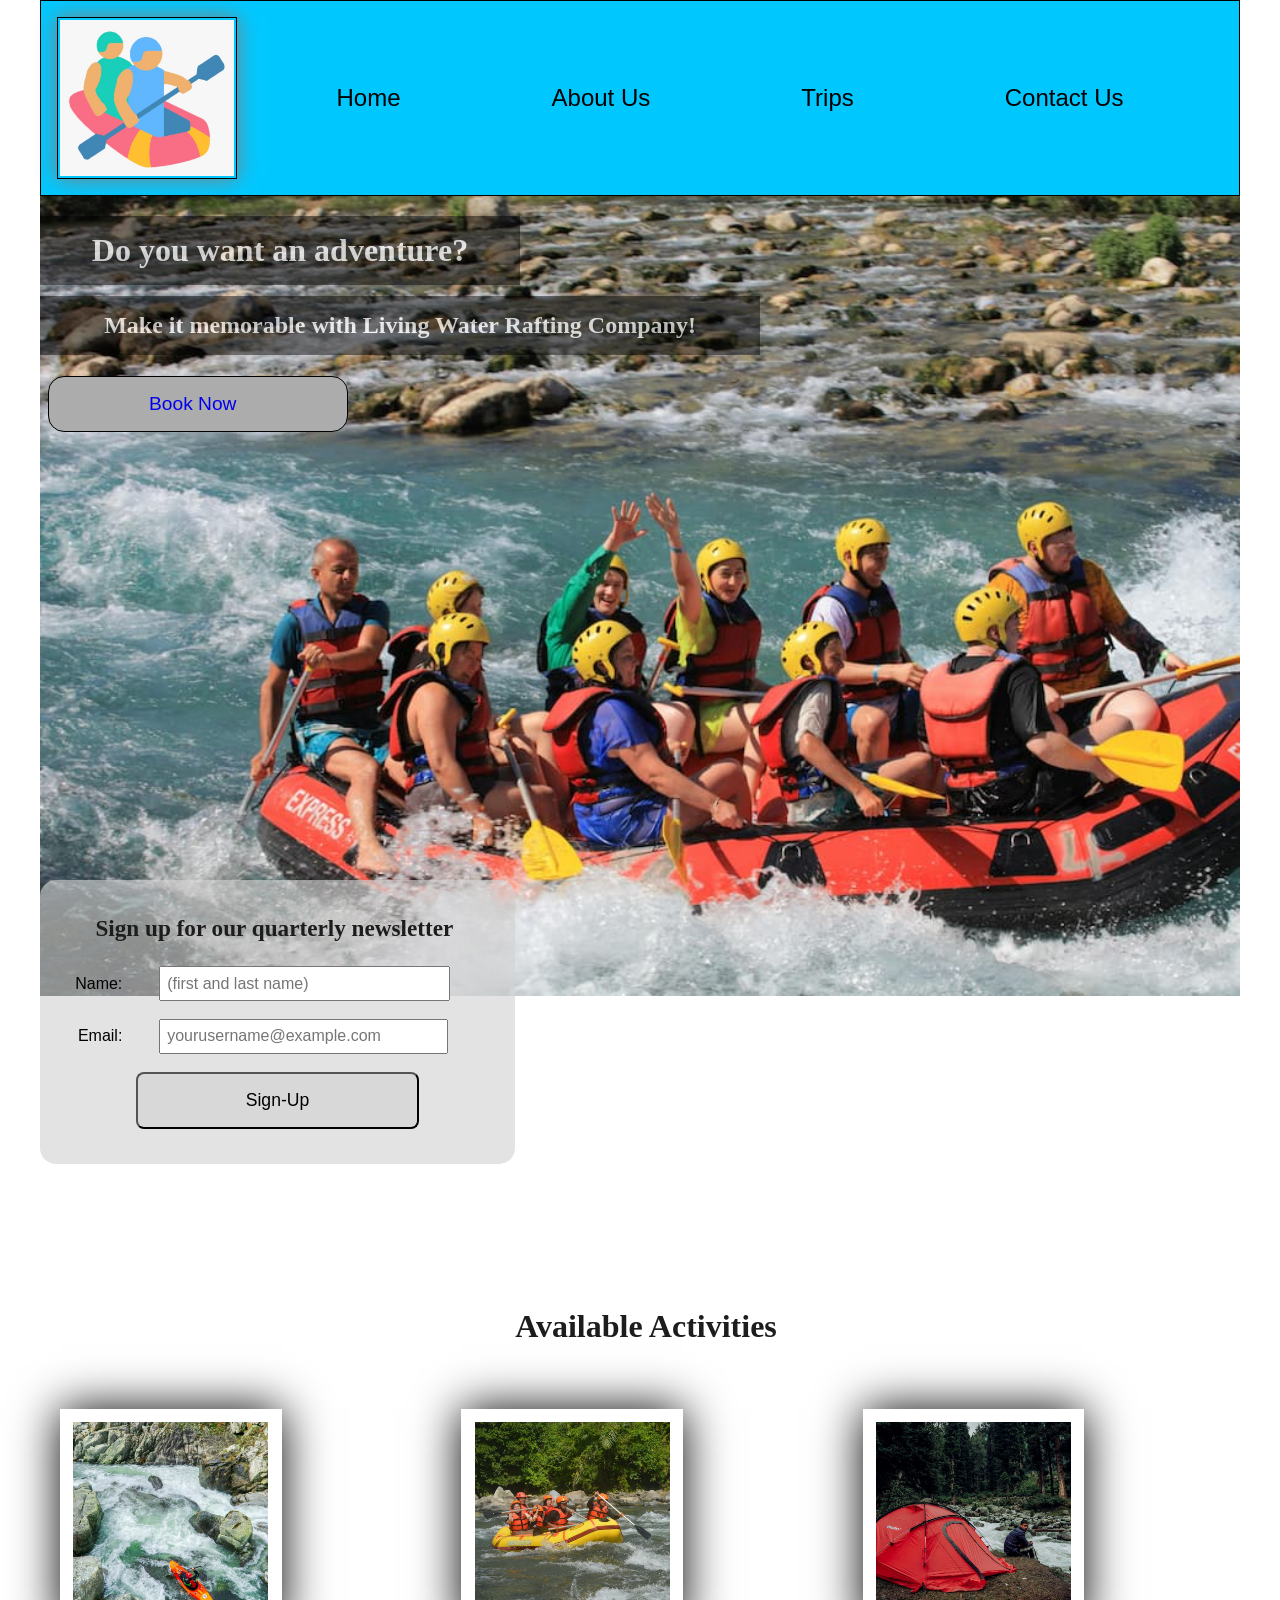
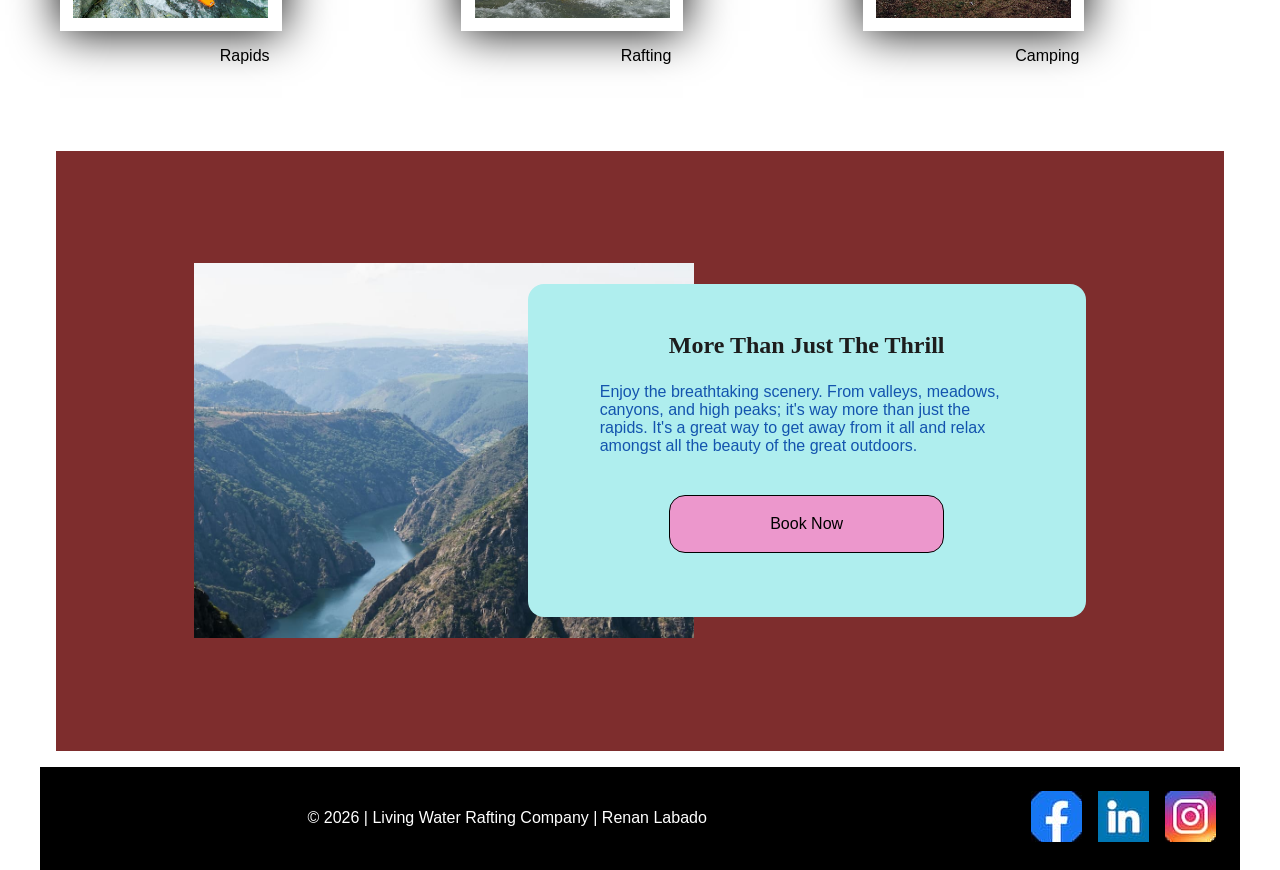
==== commit 256b3702: "last" ====
--- a/wwr/index.html
+++ b/wwr/index.html
@@ -13,7 +13,7 @@
 
 <body>
     <header class="contact">
-        <img src="images/wwr-photo.jpg" alt="Boat Splash Photo">
+        <img src="images/rafting-logo.jpg" alt="Boat Splash Photo">
         <nav>
             <ul class="navigation">
                 <li><a href="https://renan-labado.github.io/wdd130/wwr/index.html">Home</a></li>
--- a/wwr/styles/rafting.css
+++ b/wwr/styles/rafting.css
@@ -161,7 +161,7 @@
 .adventure {
     display: grid;
     grid-template-columns: repeat(5, 1fr);
-    background-color: #ffdbf8;
+    background-color: #a4bfda;
     margin: 50px 0;
     gap: 2em;
     max-width: 100%;
@@ -247,7 +247,7 @@
 .serveyou h2,
 .activities h2,
 .booknow h2,
-.tripdetails h2 {
+.headerdetails {
     grid-column: 1/-1;
     grid-row: 1;
     justify-self: center;
@@ -274,7 +274,7 @@
     justify-content: center;
     display: flex;
     padding: 1rem;
-    color: black;
+    color: #000;
     font-family: Arial, Helvetica, sans-serif;
 }
 
@@ -348,15 +348,125 @@
 
 .tripdetails {
     display: grid;
-    grid-template-columns: repeat(6, 1fr);
+    grid-template-columns: repeat(3, 1fr);
+    grid-template-rows: .25fr repeat(6, 1fr);
     background-color: #a4bfda;
     margin: 50px 0;
-    gap: 2em;
     max-width: 100%;
+    padding-left: 30px;
+}
+
+/* raft n camps details grids */
+.trip-card {
+    background-color: #efeff0;
+    max-width: 85%;
+    display: flex;
+    flex-direction: column;
+    border-bottom-left-radius: 1.2rem;
+    border-bottom-right-radius: 1.2rem;
+    margin-left: 28px;
+}
+
+.headerdetails {
+    font-size: larger;
+}
+
+.trip-card h2 {
+    font-size: .5rem;
+}
+
+.trip-card p {
+    padding: 0;
+    margin: 0;
+    justify-content: center;
+    align-self: center;
+}
+
+.price {
+    justify-content: flex-end;
+    align-self: flex-end
+}
+
+/* 1st photo and caption */
+.photo1 {
+    grid-column: 1/2;
+    grid-row: 2/3;
+}
+
+.first {
+    grid-column: 1/2;
+    grid-row: 3/4;
+}
+
+/* 2nd photo and caption */
+.photo2 {
+    grid-column: 2/3;
+    grid-row: 3/4;
+}
+
+.second {
+    grid-column: 2/3;
+    grid-row: 4/5;
+}
+
+/* 3rd photo and caption */
+.photo3 {
+    grid-column: 3/4;
+    grid-row: 2/3;
+}
+
+.third {
+    grid-column: 3/4;
+    grid-row: 3/4;
+}
+
+/* 4th photo and caption */
+.photo4 {
+    grid-column: 1/2;
+    grid-row: 5/6;
+}
+
+.fourth {
+    grid-column: 1/2;
+    grid-row: 6/7;
+}
+
+/* 5th photo and caption */
+.photo5 {
+    grid-column: 2/3;
+    grid-row: 6/7;
+}
+
+.fifth {
+    grid-column: 2/3;
+    grid-row: 7/8;
+}
+
+/* 6th photo and caption */
+.photo6 {
+    grid-column: 3/4;
+    grid-row: 5/6;
+}
+
+.sixth {
+    grid-column: 3/4;
+    grid-row: 6/7;
+}
+
+.bold {
+    font-weight: 700;
+}
+
+.tripdetails h2 {
+    display: flex;
+    padding: 1em;
+    color: var(--primary-color);
+    font-size: 1.6rem;
+    justify-self: center;
 }
 
 .tripdetails img {
-    width: 100%;
+    width: 85%;
     justify-self: center;
     display: flex;
 }
@@ -382,7 +492,7 @@
 th {
     font-weight: 800;
     font-size: 1.3rem;
-    color: black;
+    color: #000;
     background-color: #00ffff;
 }
 
@@ -489,20 +599,48 @@
 /* pictures */
 .rapid img,
 .river img,
-.camping img {
+.camping img,
+.adv img,
+.history img {
     padding: .2rem;
     border: 10px solid #fff;
-    box-shadow: 0 0 45px black;
+    box-shadow: 0 0 45px #000;
+}
+
+.history img {
+    padding: 0;
+    border: none;
 }
 
 .rapid:hover,
 .river:hover,
-.camping:hover {
+.camping:hover,
+.adv:hover,
+.history img:hover,
+.serveyou figure:hover {
     transform: scale(1.2);
     transition: all 0.2s ease-in-out 0.5ms;
     border-collapse: collapse;
     text-decoration: underline;
     font-weight: 700;
+    text-align: center;
+    font-size: 1.2rem;
+}
+
+.serveyou figure:hover {
+    text-decoration: none;
+}
+
+.adv:hover figcaption {
+    color: #000;
+}
+
+.adv figcaption {
+    color: #fff;
+}
+
+.pic1 {
+    text-align: center;
 }
 
 .morethanthrill {
